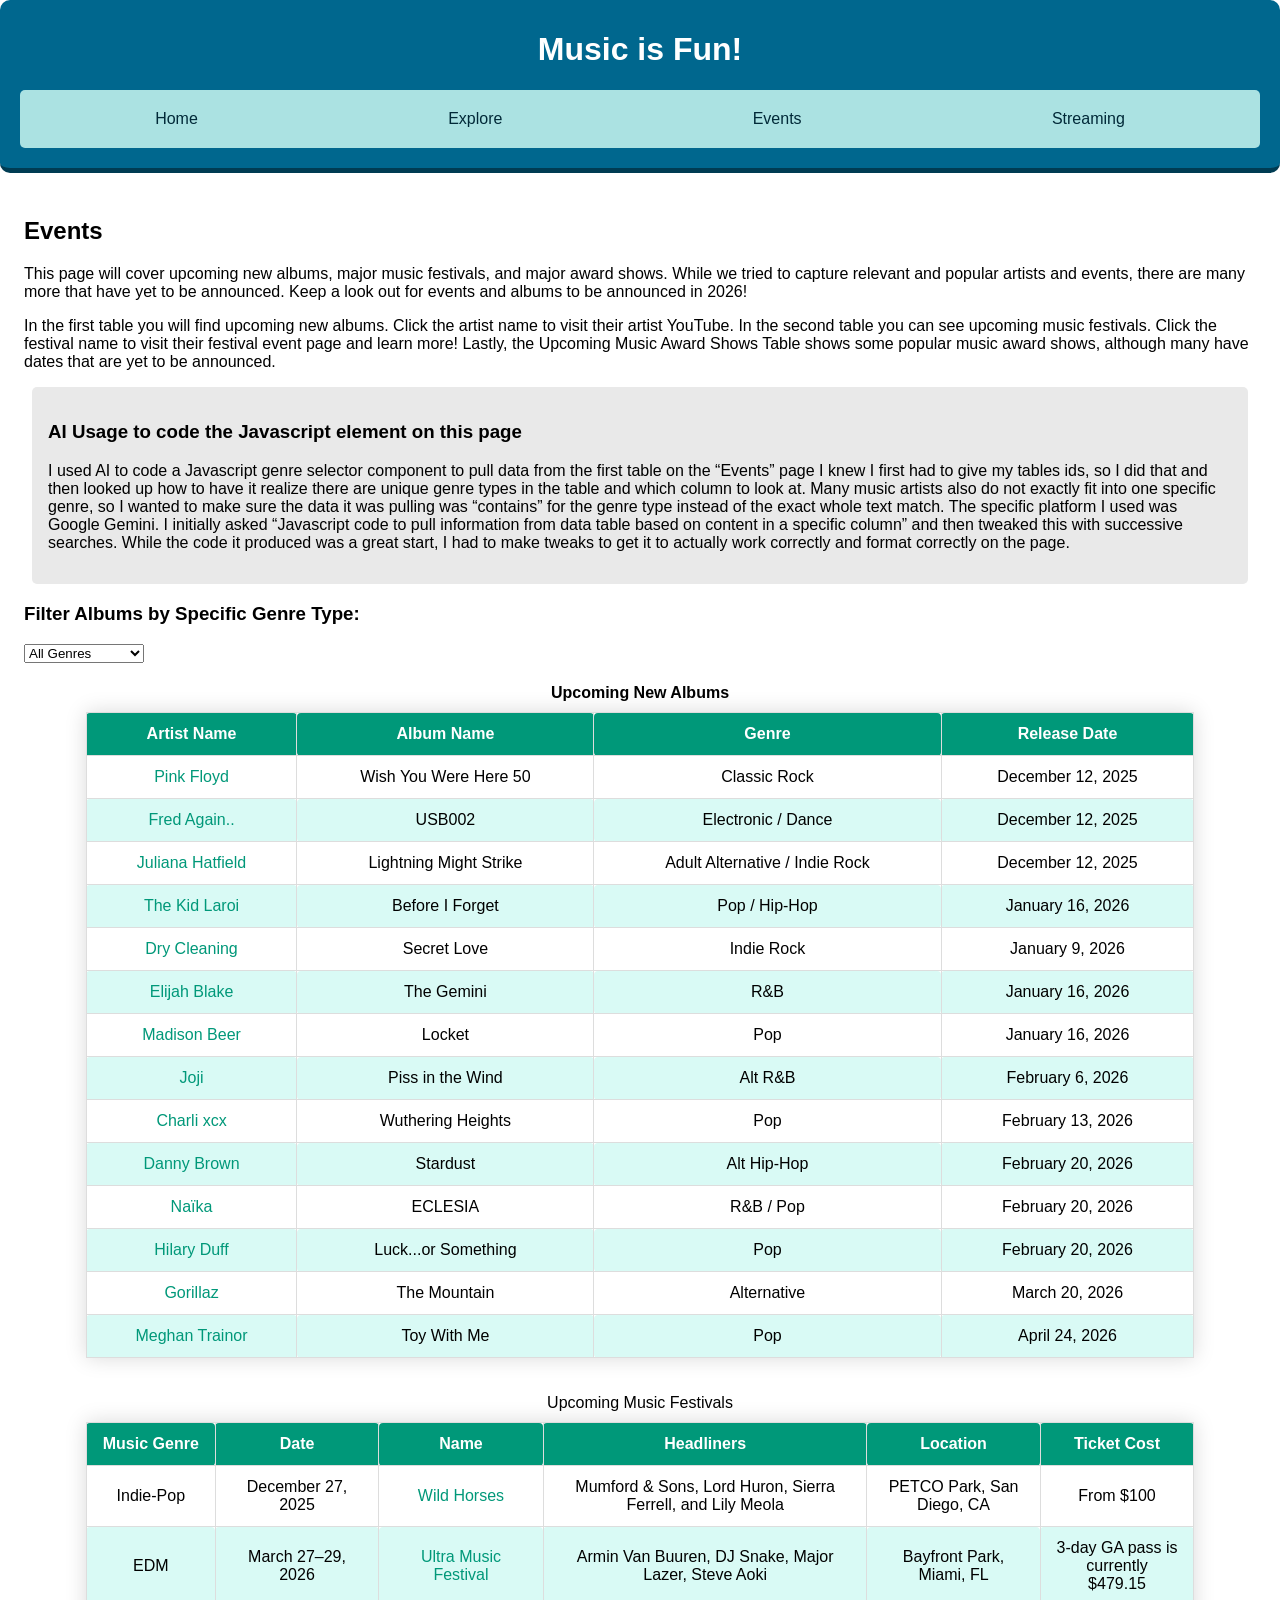
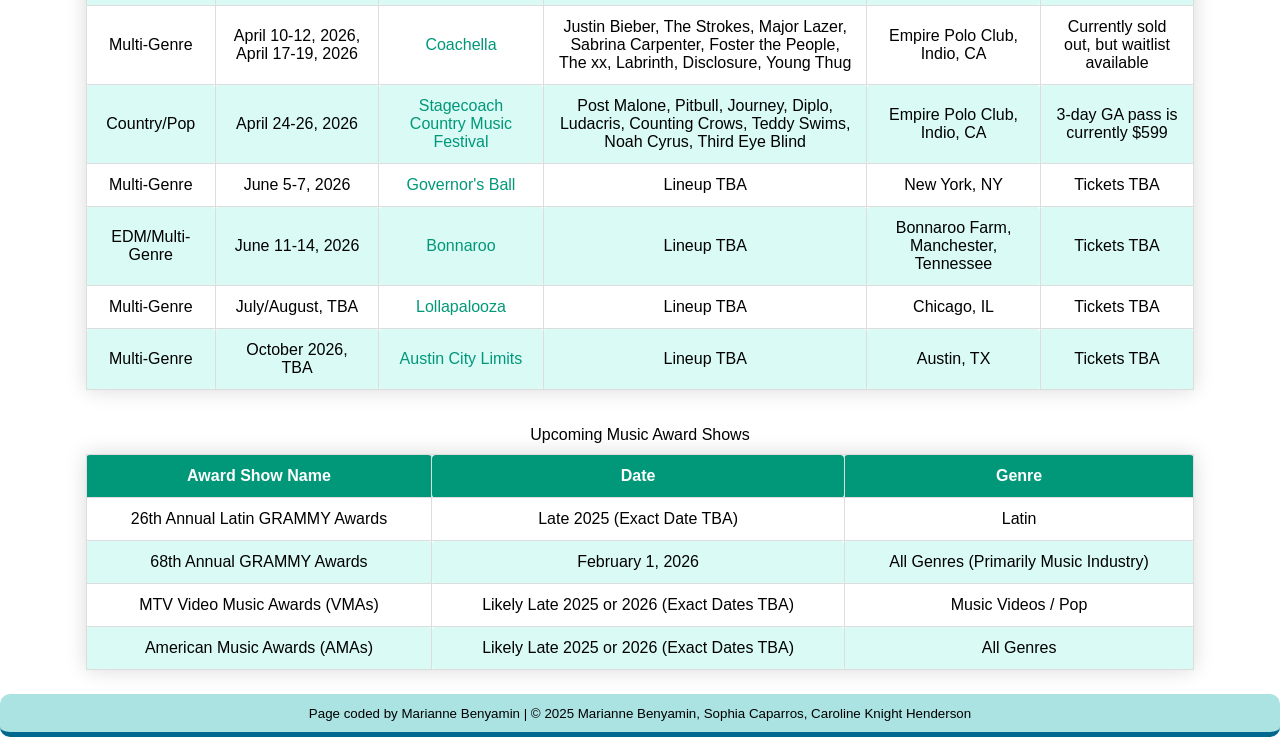
==== events.html @ 517160a3 "Update events.html" ====
<!DOCTYPE html>
<html lang="en">
    <head>
        <meta charset="UTF-8">
        <meta name="viewport" content="width=device-width,initial-scale=1.0">
        <link rel="stylesheet" type="text/css" href="style.css">
        <link rel="icon" type="image/x-icon" href="media/faviconOG.png" alt="Music is Fun! logo of a bird head shaped like a treble clef.">
        <title>Events - Music is Fun!</title>
    </head>
    <script>
    function populateGenreDropdown() {   /*Function to populate the dropdown with every unique genre type (it also handles combined genres by splitting them, eg "Pop/R&B" can be pulled up by selecting "Pop" or "R&B"*/
        const table = document.getElementById('table1'); /*Tries to find the HTML table element with the ID "table1" and stores it*/
        if (!table) return; /*If the table isn't found (e.g., the ID is wrong, or the table loads later), the function stops executing*/

        const rows = table.querySelectorAll('tbody tr'); /*Selects all table rows that are inside the table's body*/
        const uniqueGenreTypes = new Set(); /*This line allows the code to stores individual genre types like "Pop" or "Hip-Hop"*/

        rows.forEach(row => {
            const cells = row.querySelectorAll('td'); /* Genre is the 3rd column (index 2)*/
            if (cells.length > 2) { /*Checks if the row has at least 3 cells before trying to access the third one*/
                const cellText = cells[2].textContent.trim(); /* This splits the combined genres by common separators*/
                const genresInCell = cellText.split(/\s*\/\s*|\s*,\s*/).map(genre => genre.trim()).filter(Boolean);
                genresInCell.forEach(genreType => {
                    uniqueGenreTypes.add(genreType);
                });
            }
        });

        const selectElement = document.getElementById('genre-select');
        if (!selectElement) return; /* Exits if dropdown is not found */
        
        const allOption = document.createElement('option'); /*Adds the default "All Genres" option first*/
        allOption.value = 'All';
        allOption.textContent = 'All Genres';
        selectElement.appendChild(allOption);

       
        Array.from(uniqueGenreTypes).sort().forEach(genreType => { /*Adds unique genre types to the dropdown in alphabetical order*/
            const option = document.createElement('option');
            option.value = genreType;
            option.textContent = genreType;
            selectElement.appendChild(option);
        });
    }

    
    function filterTableByGenre() { /* Filters the table when the user changes the dropdown selection using a "contains" logic*/
        const selectElement = document.getElementById('genre-select');/*The single genre type selected by the user (e.g., "Pop")*/
        const filterValue = selectElement.value;

        const table = document.getElementById('table1');
        const rows = table.querySelectorAll('tbody tr');

        rows.forEach(row => {/*Get the full genre text from the current row (index 2) (e.g., "Pop / Hip-Hop")*/
            const cells = row.querySelectorAll('td');
            if (cells.length > 2) {
                
                const fullGenreString = cells[2].textContent.trim(); /*Access the specific cell using index [2]*/

                /*Check if we display all rows OR if the full genre string CONTAINS the selected single genre type. We use .includes() for the 'contains' logic*/
                const matchesFilter = filterValue === 'All' || fullGenreString.includes(filterValue);

                if (matchesFilter) {
                    row.style.display = ''; /*if it matches our criteria based on what was selected in the drop down then show the row*/
                } else {
                    row.style.display = 'none'; /*Hide the row if it doesn't match what we are looking for*/
                }
            }
        });
    }

    document.addEventListener('DOMContentLoaded', (event) => { /*Waits for the entire HTML document to be fully loaded and parsed before running the enclosed code*/
        populateGenreDropdown(); /*Calls the first function to fill the dropdown menu as soon as the page is ready*/
        
        const selectElement = document.getElementById('genre-select');/*Adds the filter function as an event listener to the select element*/
        if (selectElement) { /*Ensures the dropdown exists before trying to add an event listener to it*/
            selectElement.addEventListener('change', filterTableByGenre); /*Attaches an event listener which is used to tell the browser: "When the user changes the selected genre in selectElement, execute the filterTableByGenre function"*/
        }
    });

</script>
    <body>
        <div id="header">
            <h1>Music is Fun!</h1>
            <div class="navbar">
                <a href="index.html">Home</a>
                <a href="explore.html">Explore</a>
                <a href="events.html">Events</a>
                <a href="streaming.html">Streaming</a>
            </div>
        </div>
        <div class="main-container">
        <main>
            <h2>Events</h2>
            <p>This page will cover upcoming new albums, major music festivals, and major award shows. 
                While we tried to capture relevant and popular artists and events, there are many
            more that have yet to be announced. Keep a look out for events and albums to be announced in 2026!</p>
            <p>In the first table you will find upcoming new albums. Click the artist name to
                visit their artist YouTube. In the second table you can see upcoming music festivals. 
                Click the festival name to visit their festival event page and learn more! Lastly, the 
                Upcoming Music Award Shows Table shows some popular music award shows, although many have
                dates that are yet to be announced. </p>
            <aside>
            <h3>AI Usage to code the Javascript element on this page</h3>
            <p>I used AI to code a Javascript genre selector component to pull data from the first table on the “Events” page
            I knew I first had to give my tables ids, so I did that and then looked up how to have it realize there are unique 
            genre types in the table and which column to look at. Many music artists also do not exactly fit into one specific genre, 
            so I wanted to make sure the data it was pulling was “contains” for the genre type instead of the exact whole text match. 
            The specific platform I used was Google Gemini. I initially asked “Javascript code to pull information from data table 
                based on content in a specific column” and then tweaked this with successive searches. While the code it produced was a great start, 
                I had to make tweaks to get it to actually work correctly and format correctly on the page. </p>
            </aside>
            <h3>Filter Albums by Specific Genre Type:</h3>
    <select id="genre-select" onchange="filterTableByGenre()">
        <option value="All">All Genres</option>
    </select>
           <h1> </h1>

          <table id="table1" class="styled-table">
        <caption><strong>Upcoming New Albums</strong></caption>
        <thead>
            <tr>
                <th>Artist Name</th>
                <th>Album Name</th>
                <th>Genre</th>
                <th>Release Date</th>
            </tr>
        </thead>
        <tbody>
            <tr>
                <td><a href="https://www.youtube.com/channel/UCY2qt3dw2TQJxvBrDiYGHdQ">Pink Floyd</a></td> 
                <td>Wish You Were Here 50</td>
                <td>Classic Rock</td>
                <td>December 12, 2025</td>
            </tr>
            <tr>
                <td><a href="https://www.youtube.com/@Fredagainagain">Fred Again..</a></td>
                <td>USB002</td>
                <td>Electronic / Dance</td>
                <td>December 12, 2025</td>
            </tr>
            <tr>
                <td><a href="https://www.youtube.com/watch?v=txHTFbz8AnU&list=RDtxHTFbz8AnU&start_radio=1">Juliana Hatfield</a></td>
                <td>Lightning Might Strike</td>
                <td>Adult Alternative / Indie Rock</td>
                <td>December 12, 2025</td>
            </tr>
            <tr>
                <td><a href="https://www.youtube.com/@TheKidLAROI">The Kid Laroi</a></td>
                <td>Before I Forget</td>
                <td>Pop / Hip-Hop</td>
                <td>January 16, 2026</td>
            </tr>
            <tr>
                <td><a href="https://www.youtube.com/channel/UCYAb_yLdag6D098es0-agwg">Dry Cleaning</a></td>
                <td>Secret Love</td>
                <td>Indie Rock</td>
                <td>January 9, 2026</td>
            </tr>
            <tr>
                <td><a href="https://www.youtube.com/channel/UCmwYBE6GuUWhQIh1I_L7ONQ">Elijah Blake</a></td>
                <td>The Gemini</td>
                <td>R&B</td>
                <td>January 16, 2026</td>
            </tr>
            <tr>
                <td><a href="https://www.youtube.com/@MadisonBeer">Madison Beer</a></td>
                <td>Locket</td>
                <td>Pop</td>
                <td>January 16, 2026</td>
            </tr>
            <tr>
                <td><a href="https://www.youtube.com/@joji">Joji</a></td>
                <td>Piss in the Wind</td>
                <td>Alt R&B</td>
                <td>February 6, 2026</td>
            </tr>
            <tr>
                <td><a href="https://www.youtube.com/@officialcharlixcx">Charli xcx</a></td>
                <td>Wuthering Heights</td>
                <td>Pop</td>
                <td>February 13, 2026</td>
            </tr>
            <tr>
                <td><a href="https://www.youtube.com/@dannybrownbruhbruh">Danny Brown</a></td>
                <td>Stardust</td>
                <td>Alt Hip-Hop</td>
                <td>February 20, 2026</td>
            </tr>
             <tr>
                <td><a href="https://www.youtube.com/@naikaofficial">Naïka</a></td>
                <td>ECLESIA</td>
                <td>R&B / Pop</td>
                <td>February 20, 2026</td>
            </tr>
            <tr>
                <td><a href="https://www.youtube.com/channel/UCSRmCrFvCPomTqjzwoF9MGw">Hilary Duff</a></td>
                <td>Luck...or Something</td>
                <td>Pop</td>
                <td>February 20, 2026</td>
            </tr>
            <tr>
                <td><a href="https://www.youtube.com/@Gorillaz">Gorillaz</a></td>
                <td>The Mountain</td>
                <td>Alternative</td>
                <td>March 20, 2026</td>
            </tr>
            <tr>
                <td><a href="https://www.youtube.com/@MeghanTrainor">Meghan Trainor</a></td>
                <td>Toy With Me</td>
                <td>Pop</td>
                <td>April 24, 2026</td>
            </tr>
        </tbody>
    </table>
    <br><br>
    <table id="table2" class="styled-table">
        <caption>Upcoming Music Festivals</caption>
        <thead>
            <tr>
                <th>Music Genre</th>
                <th>Date</th>
                <th>Name</th>
                <th>Headliners</th>
                <th>Location</th>
                <th>Ticket Cost</th>
            </tr>
        </thead>
        <tbody>
            <tr>
                <td>Indie-Pop</td>
                <td>December 27, 2025</td>
                <td><a href="https://www.wildhorsesfest.com">Wild Horses</a></td>
                <td>Mumford & Sons, Lord Huron, Sierra Ferrell, and Lily Meola</td>
                <td>PETCO Park, San Diego, CA</td>
                <td>From $100</td>
            </tr>
            <tr>
                <td>EDM</td>
                <td>March 27–29, 2026</td>
                <td><a href="https://ultramusicfestival.com">Ultra Music Festival</a></td>
                <td>Armin Van Buuren, DJ Snake, Major Lazer, Steve Aoki</td>
                <td>Bayfront Park, Miami, FL</td>
                <td>3-day GA pass is currently $479.15</td>
            </tr>
            <tr>
                <td>Multi-Genre</td>
                <td>April 10-12, 2026, April 17-19, 2026</td>
                <td><a href="https://coachella.com">Coachella</a></td>
                <td>Justin Bieber, The Strokes, Major Lazer, 
                    Sabrina Carpenter, Foster the People, 
                    The xx, Labrinth, Disclosure, Young Thug</td>
                <td>Empire Polo Club, Indio, CA</td>
                <td>Currently sold out, but waitlist available</td>
            </tr>
            <tr>
                <td>Country/Pop</td>
                <td>April 24-26, 2026</td>
                <td><a href="https://stagecoachfestival.com">Stagecoach Country Music Festival</a></td>
                <td>Post Malone, Pitbull, Journey, Diplo, 
                    Ludacris, Counting Crows, Teddy Swims, 
                    Noah Cyrus, Third Eye Blind</td>
                <td>Empire Polo Club, Indio, CA</td>
                <td>3-day GA pass is currently $599</td>
            </tr>
            <tr>
                <td>Multi-Genre</td>
                <td>June 5-7, 2026</td>
                <td><a href="https://www.governorsballmusicfestival.com">Governor's Ball</a></td>
                <td>Lineup TBA</td>
                <td>New York, NY</td>
                <td>Tickets TBA</td>
            </tr>
            <tr>
                <td>EDM/Multi-Genre</td>
                <td>June 11-14, 2026</td>
                <td><a href="https://www.bonnaroo.com">Bonnaroo</a></td>
                <td>Lineup TBA</td>
                <td>Bonnaroo Farm, Manchester, Tennessee</td>
                <td>Tickets TBA</td>
            </tr>
            <tr>
                <td>Multi-Genre</td>
                <td>July/August, TBA</td>
                <td><a href="https://www.lollapalooza.com">Lollapalooza</a></td>
                <td>Lineup TBA</td>
                <td>Chicago, IL</td>
                <td>Tickets TBA</td>
            </tr>
            <tr>
                <td>Multi-Genre</td>
                <td>October 2026, TBA</td>
                <td><a href="https://www.aclfestival.com">Austin City Limits</a></td>
                <td>Lineup TBA</td>
                <td>Austin, TX</td>
                <td>Tickets TBA</td>
            </tr>
        </tbody>
    </table><br><br>
    <table id="table3" class="styled-table">
        <caption>Upcoming Music Award Shows</caption>
        <thead>
            <tr>
                <th>Award Show Name</th>
                <th>Date</th>
                <th>Genre</th>
            </tr>
        </thead>
        <tbody>
            <tr>
                <td>26th Annual Latin GRAMMY Awards</td>
                <td>Late 2025 (Exact Date TBA)</td>
                <td>Latin</td>
            </tr>
            <tr>
                <td>68th Annual GRAMMY Awards</td>
                <td>February 1, 2026</td>
                <td>All Genres (Primarily Music Industry)</td>
            </tr>
            <tr>
                <td>MTV Video Music Awards (VMAs)</td>
                <td>Likely Late 2025 or 2026 (Exact Dates TBA)</td>
                <td>Music Videos / Pop</td>
            </tr>
            <tr>
                <td>American Music Awards (AMAs)</td>
                <td>Likely Late 2025 or 2026 (Exact Dates TBA)</td>
                <td>All Genres</td>
            </tr>
        </tbody>
    </table>
        </main>
    </div>
     <div id="footer">
            <small>Page coded by Marianne Benyamin | &copy; 2025 Marianne Benyamin, Sophia Caparros, Caroline Knight Henderson</small></footer>
    </div>

    </body>
</html>
---- style.css ----
/* LAYOUT */

/* Flexbox Container for Main and Aside */
.main-container {
    display: flex;
    flex-wrap: wrap; /* Allows items to wrap on smaller screens */
    justify-content: space-between; /* Evenly distributes space between items */
}

/* Responsive Design: Stack elements on small screens */
@media (max-width: 768px) {
    .main-container {
        flex-direction: column; /* Stacks items vertically on smaller screens */
    }

    main, aside {
        /* On small screens, both main and aside take full width */
        width: 100%; 
    }
}

nav, main, aside {
    padding: 1rem;
    margin: 0.5rem;
    border-radius: 5px;
}

main { ; flex-grow: 3; } /* Main content grows more */
aside { background: #e9e9e9; flex-grow: 1; } /* Sidebar grows less */

* {
  box-sizing: border-box;  /*This is a universal selector, this code ensures that when 
   a width or height ise set for any element, the dimensions will be 
    the total space the element occupies, including any internal padding and borders. */
}

/* Nav bar */

.navbar {
  display: flex;
  justify-content:space-around;
  margin: 10px;
  padding: 10px;
  border-radius:5px;
  background-color:#abe2e2;
}

.navbar a {
  padding: 10px 20px;
  text-align: center;
  text-decoration:none;
  color: #012938;
}

.navbar a:hover {
  border-radius:5px;
  background-color: #e15845;
  color: #fff;
}

/* HEADER AND FOOTER */

#header, #footer {
  width: 100%; 
  text-align: center; 
  border-radius: 10px; 
}

#header {
  background: #00678e; 
  border-bottom: 5px solid #003c53;
  padding: 10px;
}

#footer {
  background:#abe2e2; 
  border-bottom: 5px solid #00678e;
  padding: 10px;
  text-align: center;
}

/* TABLE */

.styled-table {
    width: 90%;
    margin: 0 auto;
    border-collapse: collapse; /* Determines whether adjacent borders are shared or separated*/
    box-shadow: 0 0 20px rgba(0, 0, 0, 0.15);
    background-color: #fff;
    text-align: center;
}

.styled-table caption {
  padding-bottom:10px;
}

.styled-table thead tr {
    background-color: #009879;
    color: #fff;
}

.styled-table th, .styled-table td {
    padding: 12px 15px;
    border: 1px solid #ddd;
}

.styled-table tbody tr:nth-of-type(even) {
    background-color: #d9faf5;
}

.styled-table tbody tr:hover {
    background-color: #e2fee2;

}

th, td {
  border: 5px solid #a5c3c3;
  padding: 10px;   
  border-radius: 4px;
}

/* MAIN CONTENT */

body {
  font-family: Arial, Helvetica, sans-serif;
  margin: 0;
}

.main {
  width: 70%;
  background-color: white;
  padding: 20px;
}

p {
    margin-top:15px;
}

h1 {
  color: white;
}

h2, h3, h4, p, ul {
    text-align: left;
}


/* Buttons */

button {
    padding: 10px;
    margin: 0 auto;
    background-color: #f9f9f9;
    border: 1px solid #ddd;
    border-radius: 4px;
    text-align: center;
}

button:hover {
    background-color: #009879;
    color: white;
}

/* API */

#genre-output {
  color: #e15845
}

/* Hyperlink Styling */

main a:link {
    color:#009879;
    text-decoration: none;
  }

main a:hover {
    color:#0092c8;
    text-decoration: wavy underline #0092c8;
  }

main a:selected {
    color:#009879;
    text-decoration: wavy underline #009879;
  }
main a:visited {
    color:#e15845;
    text-decoration: wavy underline #e15845;
  }
    

img {
    min-width: 100px;
    max-height: 200px;
    border-radius: 1px;
    padding: 1px;
}

.inlineimg-right {
  float: right;
  margin: 15px;
}

.sidebar {
  width: 30%;
  background-color: #f1f1f1;
  padding: 20px;
}
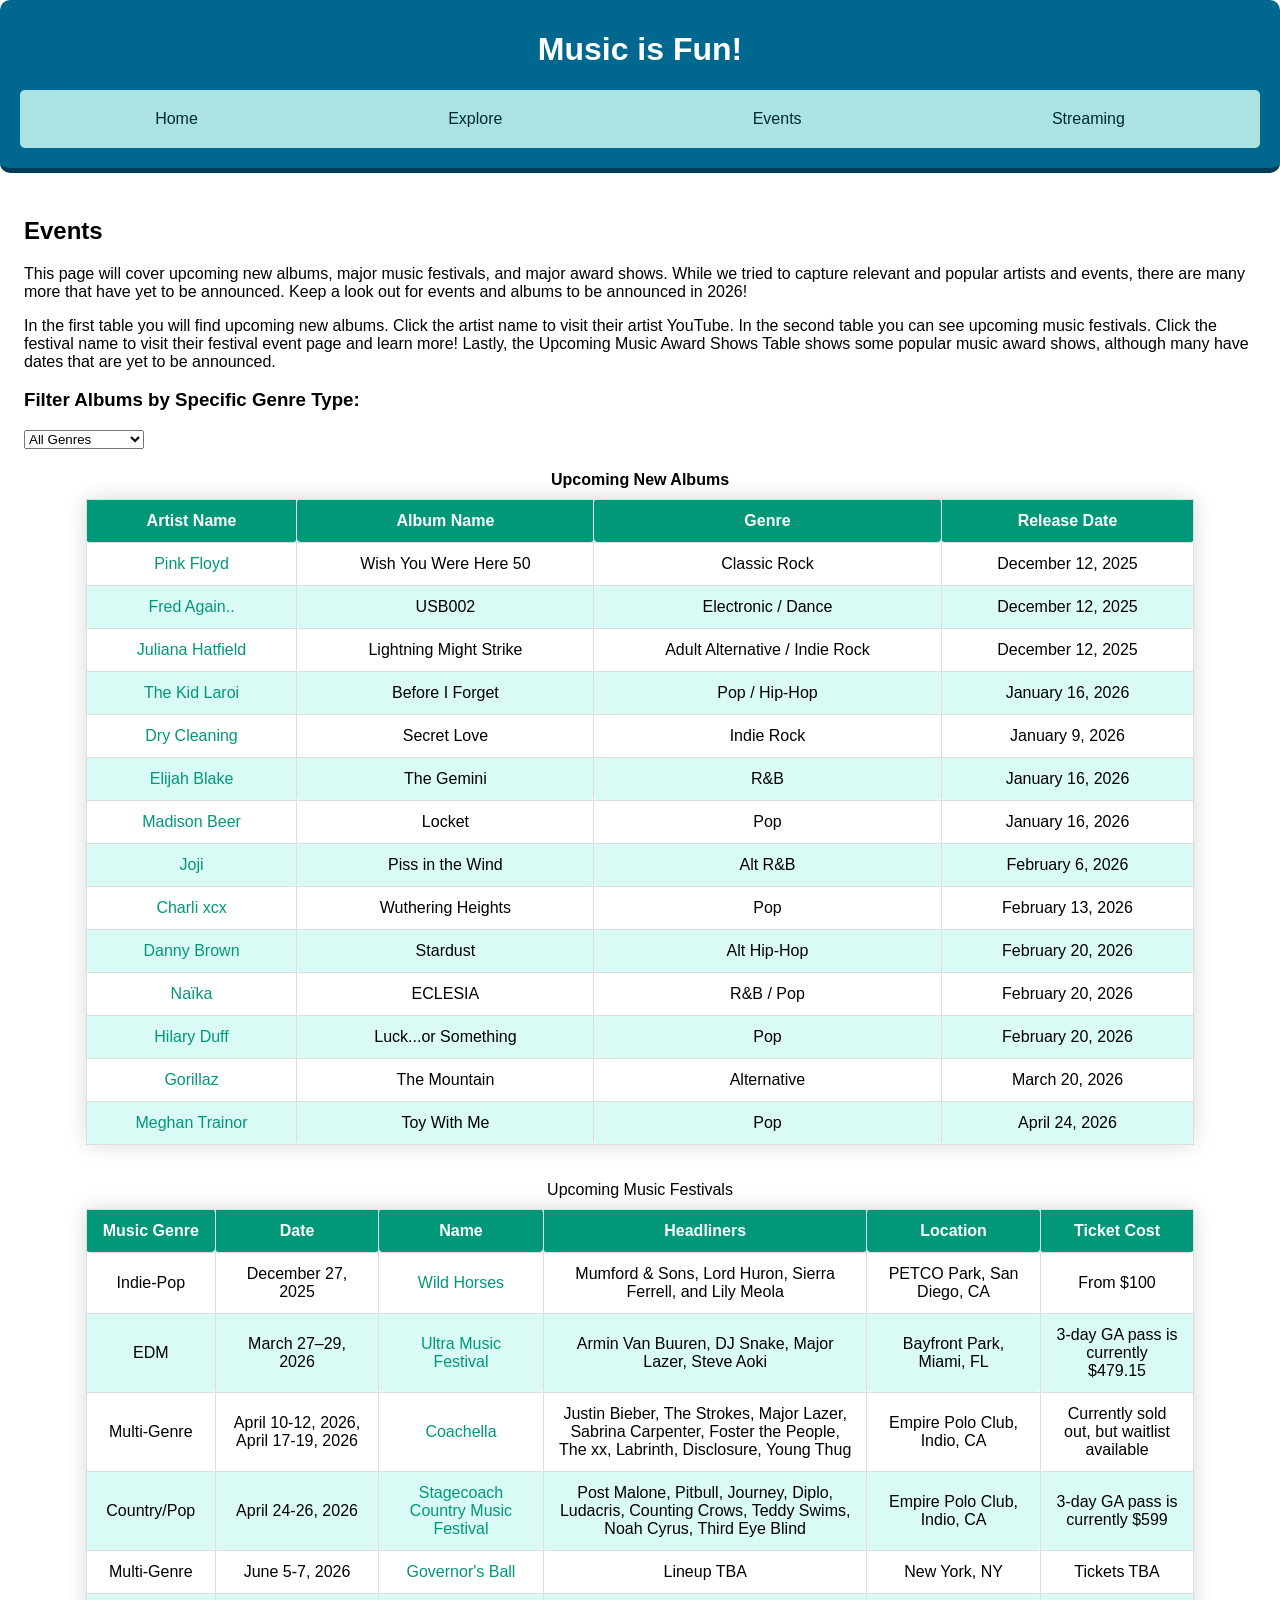
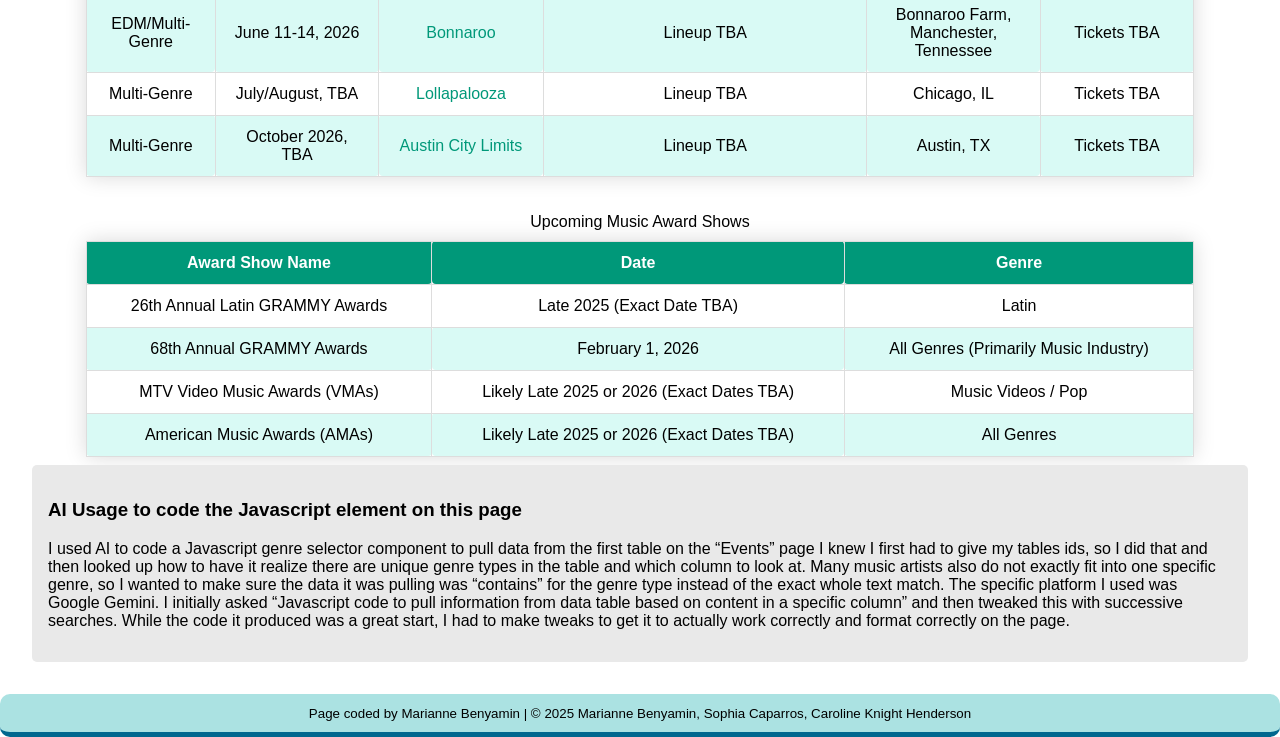
==== commit d5fec0a5: "Update events.html" ====
--- a/events.html
+++ b/events.html
@@ -7,6 +7,7 @@
         <link rel="icon" type="image/x-icon" href="media/faviconOG.png" alt="Music is Fun! logo of a bird head shaped like a treble clef.">
         <title>Events - Music is Fun!</title>
     </head>
+    <body>
     <script>
     function populateGenreDropdown() {   /*Function to populate the dropdown with every unique genre type (it also handles combined genres by splitting them, eg "Pop/R&B" can be pulled up by selecting "Pop" or "R&B"*/
         const table = document.getElementById('table1'); /*Tries to find the HTML table element with the ID "table1" and stores it*/
@@ -34,7 +35,6 @@
         allOption.textContent = 'All Genres';
         selectElement.appendChild(allOption);
 
-       
         Array.from(uniqueGenreTypes).sort().forEach(genreType => { /*Adds unique genre types to the dropdown in alphabetical order*/
             const option = document.createElement('option');
             option.value = genreType;
@@ -77,9 +77,7 @@
             selectElement.addEventListener('change', filterTableByGenre); /*Attaches an event listener which is used to tell the browser: "When the user changes the selected genre in selectElement, execute the filterTableByGenre function"*/
         }
     });
-
 </script>
-    <body>
         <div id="header">
             <h1>Music is Fun!</h1>
             <div class="navbar">
@@ -100,6 +98,226 @@
                 Click the festival name to visit their festival event page and learn more! Lastly, the 
                 Upcoming Music Award Shows Table shows some popular music award shows, although many have
                 dates that are yet to be announced. </p>
+
+            <h3>Filter Albums by Specific Genre Type:</h3>
+    <select id="genre-select" onchange="filterTableByGenre()">
+        <option value="All">All Genres</option>
+    </select>
+           <h1> </h1>
+
+          <table id="table1" class="styled-table">
+        <caption><strong>Upcoming New Albums</strong></caption>
+        <thead>
+            <tr>
+                <th>Artist Name</th>
+                <th>Album Name</th>
+                <th>Genre</th>
+                <th>Release Date</th>
+            </tr>
+        </thead>
+        <tbody>
+            <tr>
+                <td><a href="https://www.youtube.com/channel/UCY2qt3dw2TQJxvBrDiYGHdQ">Pink Floyd</a></td> 
+                <td>Wish You Were Here 50</td>
+                <td>Classic Rock</td>
+                <td>December 12, 2025</td>
+            </tr>
+            <tr>
+                <td><a href="https://www.youtube.com/@Fredagainagain">Fred Again..</a></td>
+                <td>USB002</td>
+                <td>Electronic / Dance</td>
+                <td>December 12, 2025</td>
+            </tr>
+            <tr>
+                <td><a href="https://www.youtube.com/watch?v=txHTFbz8AnU&list=RDtxHTFbz8AnU&start_radio=1">Juliana Hatfield</a></td>
+                <td>Lightning Might Strike</td>
+                <td>Adult Alternative / Indie Rock</td>
+                <td>December 12, 2025</td>
+            </tr>
+            <tr>
+                <td><a href="https://www.youtube.com/@TheKidLAROI">The Kid Laroi</a></td>
+                <td>Before I Forget</td>
+                <td>Pop / Hip-Hop</td>
+                <td>January 16, 2026</td>
+            </tr>
+            <tr>
+                <td><a href="https://www.youtube.com/channel/UCYAb_yLdag6D098es0-agwg">Dry Cleaning</a></td>
+                <td>Secret Love</td>
+                <td>Indie Rock</td>
+                <td>January 9, 2026</td>
+            </tr>
+            <tr>
+                <td><a href="https://www.youtube.com/channel/UCmwYBE6GuUWhQIh1I_L7ONQ">Elijah Blake</a></td>
+                <td>The Gemini</td>
+                <td>R&B</td>
+                <td>January 16, 2026</td>
+            </tr>
+            <tr>
+                <td><a href="https://www.youtube.com/@MadisonBeer">Madison Beer</a></td>
+                <td>Locket</td>
+                <td>Pop</td>
+                <td>January 16, 2026</td>
+            </tr>
+            <tr>
+                <td><a href="https://www.youtube.com/@joji">Joji</a></td>
+                <td>Piss in the Wind</td>
+                <td>Alt R&B</td>
+                <td>February 6, 2026</td>
+            </tr>
+            <tr>
+                <td><a href="https://www.youtube.com/@officialcharlixcx">Charli xcx</a></td>
+                <td>Wuthering Heights</td>
+                <td>Pop</td>
+                <td>February 13, 2026</td>
+            </tr>
+            <tr>
+                <td><a href="https://www.youtube.com/@dannybrownbruhbruh">Danny Brown</a></td>
+                <td>Stardust</td>
+                <td>Alt Hip-Hop</td>
+                <td>February 20, 2026</td>
+            </tr>
+             <tr>
+                <td><a href="https://www.youtube.com/@naikaofficial">Naïka</a></td>
+                <td>ECLESIA</td>
+                <td>R&B / Pop</td>
+                <td>February 20, 2026</td>
+            </tr>
+            <tr>
+                <td><a href="https://www.youtube.com/channel/UCSRmCrFvCPomTqjzwoF9MGw">Hilary Duff</a></td>
+                <td>Luck...or Something</td>
+                <td>Pop</td>
+                <td>February 20, 2026</td>
+            </tr>
+            <tr>
+                <td><a href="https://www.youtube.com/@Gorillaz">Gorillaz</a></td>
+                <td>The Mountain</td>
+                <td>Alternative</td>
+                <td>March 20, 2026</td>
+            </tr>
+            <tr>
+                <td><a href="https://www.youtube.com/@MeghanTrainor">Meghan Trainor</a></td>
+                <td>Toy With Me</td>
+                <td>Pop</td>
+                <td>April 24, 2026</td>
+            </tr>
+        </tbody>
+    </table>
+    <br><br>
+    <table id="table2" class="styled-table">
+        <caption>Upcoming Music Festivals</caption>
+        <thead>
+            <tr>
+                <th>Music Genre</th>
+                <th>Date</th>
+                <th>Name</th>
+                <th>Headliners</th>
+                <th>Location</th>
+                <th>Ticket Cost</th>
+            </tr>
+        </thead>
+        <tbody>
+            <tr>
+                <td>Indie-Pop</td>
+                <td>December 27, 2025</td>
+                <td><a href="https://www.wildhorsesfest.com">Wild Horses</a></td>
+                <td>Mumford & Sons, Lord Huron, Sierra Ferrell, and Lily Meola</td>
+                <td>PETCO Park, San Diego, CA</td>
+                <td>From $100</td>
+            </tr>
+            <tr>
+                <td>EDM</td>
+                <td>March 27–29, 2026</td>
+                <td><a href="https://ultramusicfestival.com">Ultra Music Festival</a></td>
+                <td>Armin Van Buuren, DJ Snake, Major Lazer, Steve Aoki</td>
+                <td>Bayfront Park, Miami, FL</td>
+                <td>3-day GA pass is currently $479.15</td>
+            </tr>
+            <tr>
+                <td>Multi-Genre</td>
+                <td>April 10-12, 2026, April 17-19, 2026</td>
+                <td><a href="https://coachella.com">Coachella</a></td>
+                <td>Justin Bieber, The Strokes, Major Lazer, 
+                    Sabrina Carpenter, Foster the People, 
+                    The xx, Labrinth, Disclosure, Young Thug</td>
+                <td>Empire Polo Club, Indio, CA</td>
+                <td>Currently sold out, but waitlist available</td>
+            </tr>
+            <tr>
+                <td>Country/Pop</td>
+                <td>April 24-26, 2026</td>
+                <td><a href="https://stagecoachfestival.com">Stagecoach Country Music Festival</a></td>
+                <td>Post Malone, Pitbull, Journey, Diplo, 
+                    Ludacris, Counting Crows, Teddy Swims, 
+                    Noah Cyrus, Third Eye Blind</td>
+                <td>Empire Polo Club, Indio, CA</td>
+                <td>3-day GA pass is currently $599</td>
+            </tr>
+            <tr>
+                <td>Multi-Genre</td>
+                <td>June 5-7, 2026</td>
+                <td><a href="https://www.governorsballmusicfestival.com">Governor's Ball</a></td>
+                <td>Lineup TBA</td>
+                <td>New York, NY</td>
+                <td>Tickets TBA</td>
+            </tr>
+            <tr>
+                <td>EDM/Multi-Genre</td>
+                <td>June 11-14, 2026</td>
+                <td><a href="https://www.bonnaroo.com">Bonnaroo</a></td>
+                <td>Lineup TBA</td>
+                <td>Bonnaroo Farm, Manchester, Tennessee</td>
+                <td>Tickets TBA</td>
+            </tr>
+            <tr>
+                <td>Multi-Genre</td>
+                <td>July/August, TBA</td>
+                <td><a href="https://www.lollapalooza.com">Lollapalooza</a></td>
+                <td>Lineup TBA</td>
+                <td>Chicago, IL</td>
+                <td>Tickets TBA</td>
+            </tr>
+            <tr>
+                <td>Multi-Genre</td>
+                <td>October 2026, TBA</td>
+                <td><a href="https://www.aclfestival.com">Austin City Limits</a></td>
+                <td>Lineup TBA</td>
+                <td>Austin, TX</td>
+                <td>Tickets TBA</td>
+            </tr>
+        </tbody>
+    </table><br><br>
+    <table id="table3" class="styled-table">
+        <caption>Upcoming Music Award Shows</caption>
+        <thead>
+            <tr>
+                <th>Award Show Name</th>
+                <th>Date</th>
+                <th>Genre</th>
+            </tr>
+        </thead>
+        <tbody>
+            <tr>
+                <td>26th Annual Latin GRAMMY Awards</td>
+                <td>Late 2025 (Exact Date TBA)</td>
+                <td>Latin</td>
+            </tr>
+            <tr>
+                <td>68th Annual GRAMMY Awards</td>
+                <td>February 1, 2026</td>
+                <td>All Genres (Primarily Music Industry)</td>
+            </tr>
+            <tr>
+                <td>MTV Video Music Awards (VMAs)</td>
+                <td>Likely Late 2025 or 2026 (Exact Dates TBA)</td>
+                <td>Music Videos / Pop</td>
+            </tr>
+            <tr>
+                <td>American Music Awards (AMAs)</td>
+                <td>Likely Late 2025 or 2026 (Exact Dates TBA)</td>
+                <td>All Genres</td>
+            </tr>
+        </tbody>
+    </table>
             <aside>
             <h3>AI Usage to code the Javascript element on this page</h3>
             <p>I used AI to code a Javascript genre selector component to pull data from the first table on the “Events” page
@@ -110,230 +328,11 @@
                 based on content in a specific column” and then tweaked this with successive searches. While the code it produced was a great start, 
                 I had to make tweaks to get it to actually work correctly and format correctly on the page. </p>
             </aside>
-            <h3>Filter Albums by Specific Genre Type:</h3>
-    <select id="genre-select" onchange="filterTableByGenre()">
-        <option value="All">All Genres</option>
-    </select>
-           <h1> </h1>
-
-          <table id="table1" class="styled-table">
-        <caption><strong>Upcoming New Albums</strong></caption>
-        <thead>
-            <tr>
-                <th>Artist Name</th>
-                <th>Album Name</th>
-                <th>Genre</th>
-                <th>Release Date</th>
-            </tr>
-        </thead>
-        <tbody>
-            <tr>
-                <td><a href="https://www.youtube.com/channel/UCY2qt3dw2TQJxvBrDiYGHdQ">Pink Floyd</a></td> 
-                <td>Wish You Were Here 50</td>
-                <td>Classic Rock</td>
-                <td>December 12, 2025</td>
-            </tr>
-            <tr>
-                <td><a href="https://www.youtube.com/@Fredagainagain">Fred Again..</a></td>
-                <td>USB002</td>
-                <td>Electronic / Dance</td>
-                <td>December 12, 2025</td>
-            </tr>
-            <tr>
-                <td><a href="https://www.youtube.com/watch?v=txHTFbz8AnU&list=RDtxHTFbz8AnU&start_radio=1">Juliana Hatfield</a></td>
-                <td>Lightning Might Strike</td>
-                <td>Adult Alternative / Indie Rock</td>
-                <td>December 12, 2025</td>
-            </tr>
-            <tr>
-                <td><a href="https://www.youtube.com/@TheKidLAROI">The Kid Laroi</a></td>
-                <td>Before I Forget</td>
-                <td>Pop / Hip-Hop</td>
-                <td>January 16, 2026</td>
-            </tr>
-            <tr>
-                <td><a href="https://www.youtube.com/channel/UCYAb_yLdag6D098es0-agwg">Dry Cleaning</a></td>
-                <td>Secret Love</td>
-                <td>Indie Rock</td>
-                <td>January 9, 2026</td>
-            </tr>
-            <tr>
-                <td><a href="https://www.youtube.com/channel/UCmwYBE6GuUWhQIh1I_L7ONQ">Elijah Blake</a></td>
-                <td>The Gemini</td>
-                <td>R&B</td>
-                <td>January 16, 2026</td>
-            </tr>
-            <tr>
-                <td><a href="https://www.youtube.com/@MadisonBeer">Madison Beer</a></td>
-                <td>Locket</td>
-                <td>Pop</td>
-                <td>January 16, 2026</td>
-            </tr>
-            <tr>
-                <td><a href="https://www.youtube.com/@joji">Joji</a></td>
-                <td>Piss in the Wind</td>
-                <td>Alt R&B</td>
-                <td>February 6, 2026</td>
-            </tr>
-            <tr>
-                <td><a href="https://www.youtube.com/@officialcharlixcx">Charli xcx</a></td>
-                <td>Wuthering Heights</td>
-                <td>Pop</td>
-                <td>February 13, 2026</td>
-            </tr>
-            <tr>
-                <td><a href="https://www.youtube.com/@dannybrownbruhbruh">Danny Brown</a></td>
-                <td>Stardust</td>
-                <td>Alt Hip-Hop</td>
-                <td>February 20, 2026</td>
-            </tr>
-             <tr>
-                <td><a href="https://www.youtube.com/@naikaofficial">Naïka</a></td>
-                <td>ECLESIA</td>
-                <td>R&B / Pop</td>
-                <td>February 20, 2026</td>
-            </tr>
-            <tr>
-                <td><a href="https://www.youtube.com/channel/UCSRmCrFvCPomTqjzwoF9MGw">Hilary Duff</a></td>
-                <td>Luck...or Something</td>
-                <td>Pop</td>
-                <td>February 20, 2026</td>
-            </tr>
-            <tr>
-                <td><a href="https://www.youtube.com/@Gorillaz">Gorillaz</a></td>
-                <td>The Mountain</td>
-                <td>Alternative</td>
-                <td>March 20, 2026</td>
-            </tr>
-            <tr>
-                <td><a href="https://www.youtube.com/@MeghanTrainor">Meghan Trainor</a></td>
-                <td>Toy With Me</td>
-                <td>Pop</td>
-                <td>April 24, 2026</td>
-            </tr>
-        </tbody>
-    </table>
-    <br><br>
-    <table id="table2" class="styled-table">
-        <caption>Upcoming Music Festivals</caption>
-        <thead>
-            <tr>
-                <th>Music Genre</th>
-                <th>Date</th>
-                <th>Name</th>
-                <th>Headliners</th>
-                <th>Location</th>
-                <th>Ticket Cost</th>
-            </tr>
-        </thead>
-        <tbody>
-            <tr>
-                <td>Indie-Pop</td>
-                <td>December 27, 2025</td>
-                <td><a href="https://www.wildhorsesfest.com">Wild Horses</a></td>
-                <td>Mumford & Sons, Lord Huron, Sierra Ferrell, and Lily Meola</td>
-                <td>PETCO Park, San Diego, CA</td>
-                <td>From $100</td>
-            </tr>
-            <tr>
-                <td>EDM</td>
-                <td>March 27–29, 2026</td>
-                <td><a href="https://ultramusicfestival.com">Ultra Music Festival</a></td>
-                <td>Armin Van Buuren, DJ Snake, Major Lazer, Steve Aoki</td>
-                <td>Bayfront Park, Miami, FL</td>
-                <td>3-day GA pass is currently $479.15</td>
-            </tr>
-            <tr>
-                <td>Multi-Genre</td>
-                <td>April 10-12, 2026, April 17-19, 2026</td>
-                <td><a href="https://coachella.com">Coachella</a></td>
-                <td>Justin Bieber, The Strokes, Major Lazer, 
-                    Sabrina Carpenter, Foster the People, 
-                    The xx, Labrinth, Disclosure, Young Thug</td>
-                <td>Empire Polo Club, Indio, CA</td>
-                <td>Currently sold out, but waitlist available</td>
-            </tr>
-            <tr>
-                <td>Country/Pop</td>
-                <td>April 24-26, 2026</td>
-                <td><a href="https://stagecoachfestival.com">Stagecoach Country Music Festival</a></td>
-                <td>Post Malone, Pitbull, Journey, Diplo, 
-                    Ludacris, Counting Crows, Teddy Swims, 
-                    Noah Cyrus, Third Eye Blind</td>
-                <td>Empire Polo Club, Indio, CA</td>
-                <td>3-day GA pass is currently $599</td>
-            </tr>
-            <tr>
-                <td>Multi-Genre</td>
-                <td>June 5-7, 2026</td>
-                <td><a href="https://www.governorsballmusicfestival.com">Governor's Ball</a></td>
-                <td>Lineup TBA</td>
-                <td>New York, NY</td>
-                <td>Tickets TBA</td>
-            </tr>
-            <tr>
-                <td>EDM/Multi-Genre</td>
-                <td>June 11-14, 2026</td>
-                <td><a href="https://www.bonnaroo.com">Bonnaroo</a></td>
-                <td>Lineup TBA</td>
-                <td>Bonnaroo Farm, Manchester, Tennessee</td>
-                <td>Tickets TBA</td>
-            </tr>
-            <tr>
-                <td>Multi-Genre</td>
-                <td>July/August, TBA</td>
-                <td><a href="https://www.lollapalooza.com">Lollapalooza</a></td>
-                <td>Lineup TBA</td>
-                <td>Chicago, IL</td>
-                <td>Tickets TBA</td>
-            </tr>
-            <tr>
-                <td>Multi-Genre</td>
-                <td>October 2026, TBA</td>
-                <td><a href="https://www.aclfestival.com">Austin City Limits</a></td>
-                <td>Lineup TBA</td>
-                <td>Austin, TX</td>
-                <td>Tickets TBA</td>
-            </tr>
-        </tbody>
-    </table><br><br>
-    <table id="table3" class="styled-table">
-        <caption>Upcoming Music Award Shows</caption>
-        <thead>
-            <tr>
-                <th>Award Show Name</th>
-                <th>Date</th>
-                <th>Genre</th>
-            </tr>
-        </thead>
-        <tbody>
-            <tr>
-                <td>26th Annual Latin GRAMMY Awards</td>
-                <td>Late 2025 (Exact Date TBA)</td>
-                <td>Latin</td>
-            </tr>
-            <tr>
-                <td>68th Annual GRAMMY Awards</td>
-                <td>February 1, 2026</td>
-                <td>All Genres (Primarily Music Industry)</td>
-            </tr>
-            <tr>
-                <td>MTV Video Music Awards (VMAs)</td>
-                <td>Likely Late 2025 or 2026 (Exact Dates TBA)</td>
-                <td>Music Videos / Pop</td>
-            </tr>
-            <tr>
-                <td>American Music Awards (AMAs)</td>
-                <td>Likely Late 2025 or 2026 (Exact Dates TBA)</td>
-                <td>All Genres</td>
-            </tr>
-        </tbody>
-    </table>
-        </main>
-    </div>
-     <div id="footer">
-            <small>Page coded by Marianne Benyamin | &copy; 2025 Marianne Benyamin, Sophia Caparros, Caroline Knight Henderson</small></footer>
-    </div>
+</main>
+</div>
+<div id="footer">
+    <small>Page coded by Marianne Benyamin | &copy; 2025 Marianne Benyamin, Sophia Caparros, Caroline Knight Henderson</small>
+</div>
 
     </body>
 </html>
--- a/style.css
+++ b/style.css
@@ -180,9 +180,6 @@
     text-decoration: wavy underline #0092c8;
   }
 
-main a:selected {
-    color:#009879;
-    text-decoration: wavy underline #009879;
   }
 main a:visited {
     color:#e15845;
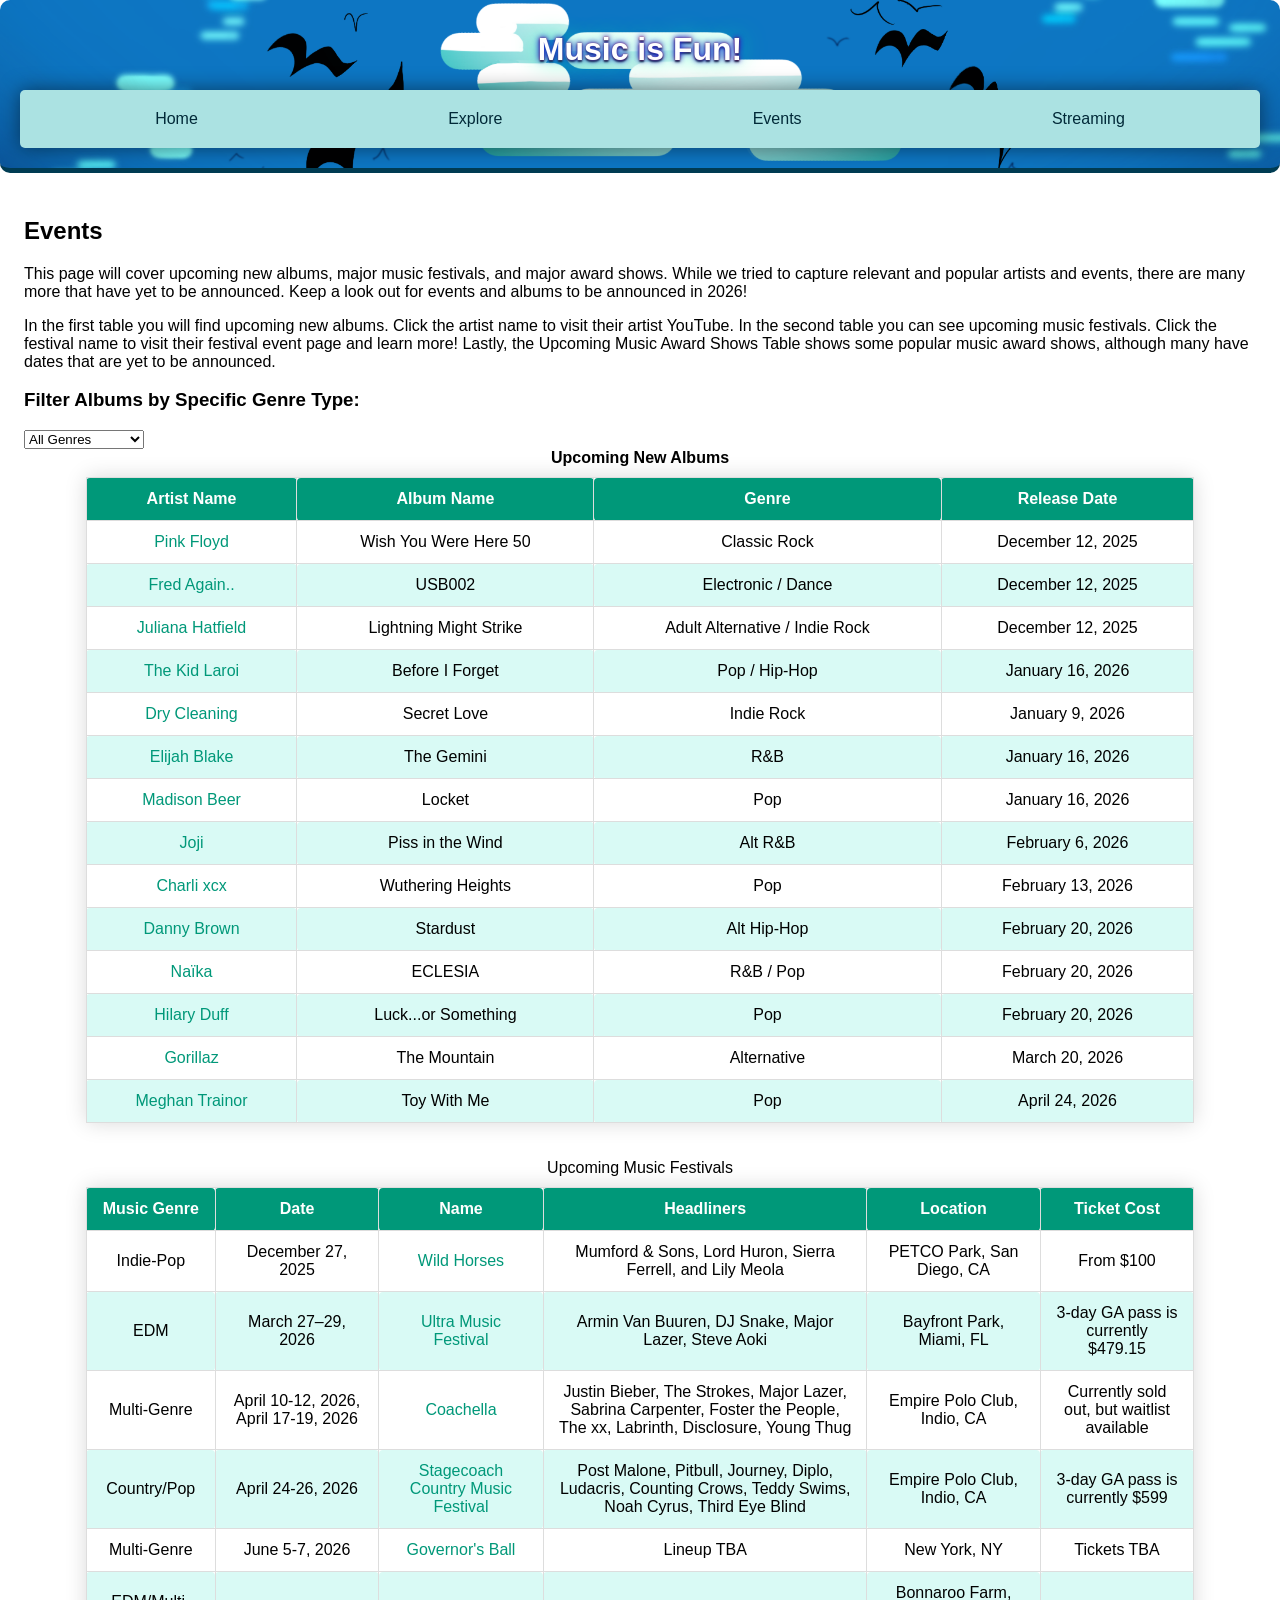
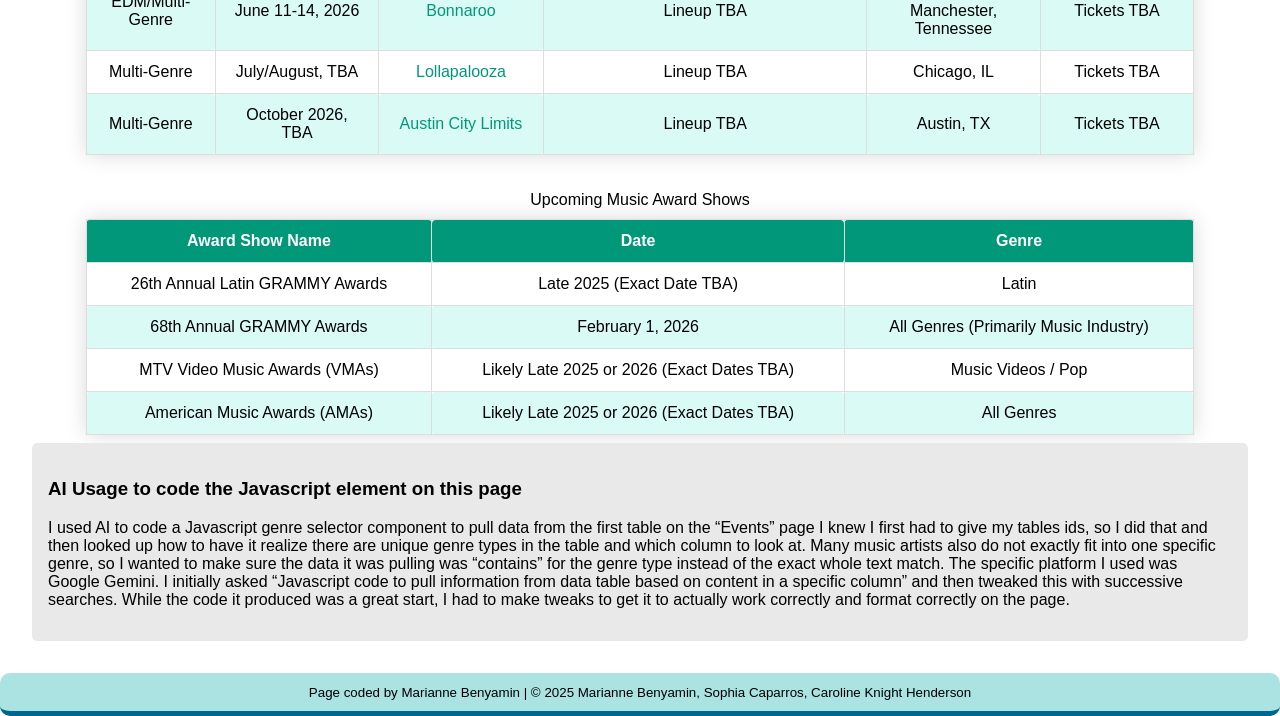
==== commit d6eb305d: "Update events.html changing h1 w space to br" ====
--- a/events.html
+++ b/events.html
@@ -4,7 +4,7 @@
         <meta charset="UTF-8">
         <meta name="viewport" content="width=device-width,initial-scale=1.0">
         <link rel="stylesheet" type="text/css" href="style.css">
-        <link rel="icon" type="image/x-icon" href="media/faviconOG.png" alt="Music is Fun! logo of a bird head shaped like a treble clef.">
+        <link rel="icon" type="image/x-icon" href="media/faviconOG.PNG">
         <title>Events - Music is Fun!</title>
     </head>
     <body>
@@ -103,8 +103,7 @@
     <select id="genre-select" onchange="filterTableByGenre()">
         <option value="All">All Genres</option>
     </select>
-           <h1> </h1>
-
+<br>
           <table id="table1" class="styled-table">
         <caption><strong>Upcoming New Albums</strong></caption>
         <thead>
--- a/style.css
+++ b/style.css
@@ -31,7 +31,7 @@
 
 * {
   box-sizing: border-box;  /*This is a universal selector, this code ensures that when 
-   a width or height ise set for any element, the dimensions will be 
+   a width or height is set for any element, the dimensions will be 
     the total space the element occupies, including any internal padding and borders. */
 }
 
@@ -39,11 +39,12 @@
 
 .navbar {
   display: flex;
-  justify-content:space-around;
+  justify-content:space-around; /*used to align and distribute content items along the main axis of a flex container*/
   margin: 10px;
   padding: 10px;
   border-radius:5px;
   background-color:#abe2e2;
+  box-shadow: 0 0 20px rgba(0, 0, 0, 0.50);
 }
 
 .navbar a {
@@ -68,7 +69,10 @@
 }
 
 #header {
-  background: #00678e; 
+  background-image:url(clouds.png);
+        background-repeat:no-repeat;
+        background-size:cover;
+        background-position:center; 
   border-bottom: 5px solid #003c53;
   padding: 10px;
 }
@@ -135,16 +139,17 @@
 
 p {
     margin-top:15px;
+    text-align: left;
 }
 
 h1 {
   color: white;
-}
-
-h2, h3, h4, p, ul {
+    text-shadow: 0 0 25px rgb(0, 255, 170), 0 0 7px blue, 0 0 5px purple, 0 0 2px red, 0 2px 2px black;
+}
+
+h3 {
     text-align: left;
 }
-
 
 /* Buttons */
 
@@ -162,12 +167,6 @@
     color: white;
 }
 
-/* API */
-
-#genre-output {
-  color: #e15845
-}
-
 /* Hyperlink Styling */
 
 main a:link {
@@ -180,12 +179,10 @@
     text-decoration: wavy underline #0092c8;
   }
 
-  }
 main a:visited {
     color:#e15845;
     text-decoration: wavy underline #e15845;
   }
-    
 
 img {
     min-width: 100px;
@@ -194,9 +191,10 @@
     padding: 1px;
 }
 
-.inlineimg-right {
-  float: right;
-  margin: 15px;
+.inlineImg {
+  float:right;
+  margin-right:15%;
+  margin-left:20px;
 }
 
 .sidebar {
@@ -204,5 +202,3 @@
   background-color: #f1f1f1;
   padding: 20px;
 }
-
-    
